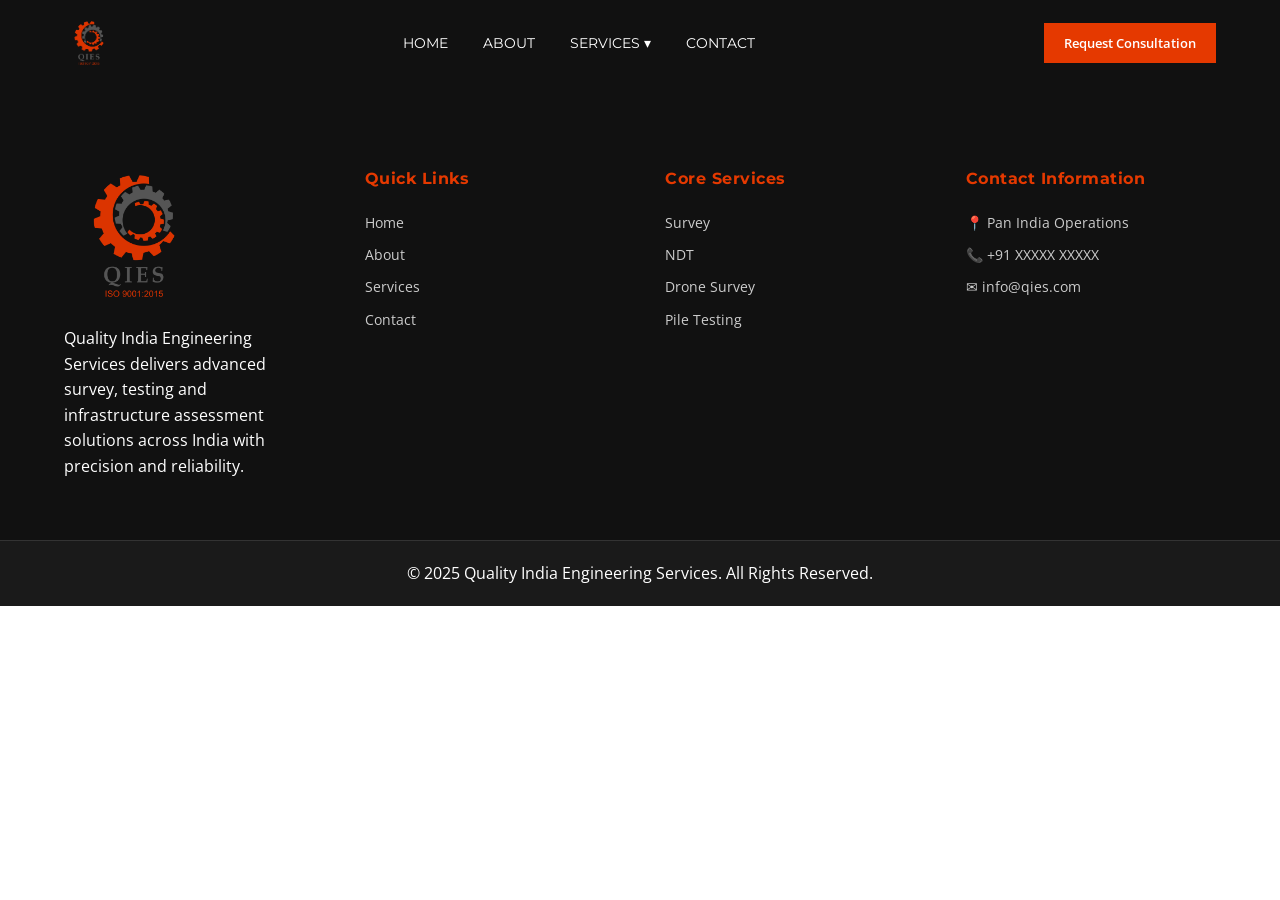
==== services/index.html @ 015c9689 "Add files via upload" ====
<!DOCTYPE html>
<html lang="en">

<head>
    <meta charset="UTF-8">
    <meta name="viewport" content="width=device-width, initial-scale=1.0">

    <title>Survey Services | QIES</title>

    <!-- Fonts -->
    <link
        href="https://fonts.googleapis.com/css2?family=Montserrat:wght@600;700&family=Open+Sans:wght@400;500;600&display=swap"
        rel="stylesheet">

    <!-- CSS -->
    <link rel="stylesheet" href="../assets/css/main.css">
    <link rel="stylesheet" href="../assets/css/layout.css">
    <link rel="stylesheet" href="../assets/css/components.css">
    <link rel="stylesheet" href="../assets/css/animations.css">



</head>

<body>

    <!-- =====================================
     GLOBAL NAVBAR (SERVICE PAGES)
===================================== -->
    <header class="header">
        <div class="container navbar">

            <!-- Logo -->
            <div class="nav-logo">
                <a href="../index.html">
                    <img src="../assets/img/logo/qies-logo.png" alt="QIES Logo">
                </a>
            </div>

            <!-- Navigation -->
            <ul class="nav-menu">

                <li><a href="../index.html">Home</a></li>

                <li><a href="../about.html">About</a></li>

                <!-- Services Dropdown -->
                <li class="dropdown">

                    <!-- This opens dropdown -->
                    <a href="#" class="dropdown-toggle">Services ▾</a>

                    <ul class="dropdown-menu">

                        <!-- 🔥 MAIN SERVICES PAGE LINK -->
                        <li><a href="index.html">All Services</a></li>

                        <li><a href="survey.html">Survey</a></li>
                        <li><a href="pile-foundation.html">Pile Foundation Test</a></li>
                        <li><a href="drone-survey.html">Drone Survey</a></li>
                        <li><a href="ndt.html">NDT</a></li>
                        <li><a href="strengthening.html">Strengthening Work</a></li>

                    </ul>

                </li>

                <li><a href="../contact.html">Contact</a></li>

            </ul>

            <!-- CTA -->
            <div class="nav-cta">
                <a href="../contact.html" class="btn-primary">
                    Request Consultation
                </a>
            </div>

            <!-- Mobile Toggle -->
            <div class="menu-toggle" id="menu-toggle">
                ☰
            </div>

        </div>
    </header>


    <!-- =====================================
     GLOBAL FOOTER (SERVICE PAGES)
===================================== -->
    <footer class="global-footer">

        <div class="container footer-grid">

            <!-- Column 1 -->
            <div class="footer-col footer-about">
                <img src="../assets/img/logo/qies-logo.png" alt="QIES Logo">
                <p>
                    Quality India Engineering Services delivers advanced
                    survey, testing and infrastructure assessment solutions
                    across India with precision and reliability.
                </p>
            </div>

            <!-- Column 2 -->
            <div class="footer-col">
                <h4>Quick Links</h4>
                <ul>
                    <li><a href="../index.html">Home</a></li>
                    <li><a href="../about.html">About</a></li>
                    <li><a href="index.html">Services</a></li>
                    <li><a href="../contact.html">Contact</a></li>
                </ul>
            </div>

            <!-- Column 3 -->
            <div class="footer-col">
                <h4>Core Services</h4>
                <ul>
                    <li><a href="survey.html">Survey</a></li>
                    <li><a href="ndt.html">NDT</a></li>
                    <li><a href="drone-survey.html">Drone Survey</a></li>
                    <li><a href="pile-foundation.html">Pile Testing</a></li>
                </ul>
            </div>

            <!-- Column 4 -->
            <div class="footer-col">
                <h4>Contact Information</h4>
                <ul>
                    <li>📍 Pan India Operations</li>
                    <li>📞 +91 XXXXX XXXXX</li>
                    <li>✉ info@qies.com</li>
                </ul>
            </div>

        </div>

        <!-- Bottom Bar -->
        <div class="footer-bottom">
            <div class="container">
                <p>© 2025 Quality India Engineering Services. All Rights Reserved.</p>
            </div>
        </div>

    </footer>

    <!-- JS -->
    <script src="../assets/js/main.js"></script>
</body>

</html>
---- assets/css/main.css ----
/* =====================================
   INDUSTRIAL PRECISION THEME
   QIES - Global Foundation
===================================== */

/* =====================================
   ROOT VARIABLES
===================================== */

:root {

  /* ===== Primary Colors ===== */
  --color-dark: #111111;
  --color-dark-grey: #2E2E2E;
  --color-orange: #E53900;

  /* ===== Secondary Colors ===== */
  --color-light-grey: #F4F4F4;
  --color-white: #FFFFFF;
  --color-border: #DDDDDD;

  /* ===== Typography ===== */
  --font-heading: 'Montserrat', sans-serif;
  --font-body: 'Open Sans', sans-serif;

  /* ===== Layout ===== */
  --container-width: 1200px;
  --section-padding: 100px;

  /* ===== Effects ===== */
  --transition: 0.3s ease;
}

/* =====================================
   RESET
===================================== */

* {
  margin: 0;
  padding: 0;
  box-sizing: border-box;
}

body {
  font-family: var(--font-body);
  background: var(--color-white);
  color: var(--color-dark);
  line-height: 1.6;
}

img {
  max-width: 100%;
  display: block;
}

a {
  text-decoration: none;
  color: inherit;
}

ul {
  list-style: none;
}

/* =====================================
   TYPOGRAPHY
===================================== */

h1, h2, h3, h4 {
  font-family: var(--font-heading);
  font-weight: 700;
  letter-spacing: 0.5px;
}

.section-title {
  font-size: 32px;
  margin-bottom: 20px;
  text-align: center;
}

.section-subtitle {
  text-align: center;
  max-width: 600px;
  margin: 0 auto 50px;
  color: #555;
}

/* =====================================
   LAYOUT SYSTEM
===================================== */

.container {
  width: 90%;
  max-width: var(--container-width);
  margin: 0 auto;
}

.section {
  padding: var(--section-padding) 0;
}

.section-light {
  background: var(--color-white);
}

.section-grey {
  background: var(--color-light-grey);
}

.section-dark {
  background: var(--color-dark);
  color: var(--color-white);
}

/* =====================================
   BUTTONS
===================================== */

.btn-primary {
  display: inline-block;
  background: var(--color-orange);
  color: var(--color-white);
  padding: 14px 28px;
  font-weight: 600;
  transition: var(--transition);
}

.btn-primary:hover {
  background: #c53000;
}

.btn-outline {
  display: inline-block;
  border: 2px solid var(--color-orange);
  color: var(--color-orange);
  padding: 12px 26px;
  font-weight: 600;
  transition: var(--transition);
}

.btn-outline:hover {
  background: var(--color-orange);
  color: var(--color-white);
}
---- assets/css/layout.css ----
/* =====================================
   RESPONSIVE BREAKPOINTS
===================================== */

/* =====================================
   GLOBAL NAVBAR RESPONSIVE
===================================== */

@media (max-width: 992px) {

  .nav-menu {
    position: absolute;
    top: 75px;
    right: 0;
    background: var(--color-dark);
    flex-direction: column;
    width: 260px;
    padding: 30px;
    gap: 20px;
    display: none;
  }

  .nav-menu.active {
    display: flex;
  }

  .menu-toggle {
    display: block;
  }

  .nav-cta {
    display: none;
  }

  .footer-grid {
    grid-template-columns: 1fr 1fr;
  }
}
/* =====================================
   GLOBEL FOOTER RESPONSIVE
===================================== */
@media (max-width: 600px) {

  .footer-grid {
    grid-template-columns: 1fr;
  }

  .section {
    padding: 60px 0;
  }
}

/* =====================================
   HOME HERO RESPONSIVE
===================================== */

@media (max-width: 992px) {

    .hero-content h1 {
        font-size: 36px;
    }

    .hero-section {
        height: 80vh;
    }
}

@media (max-width: 600px) {

    .hero-content h1 {
        font-size: 28px;
    }

    .hero-subtitle {
        font-size: 14px;
    }

    .hero-buttons {
        flex-direction: column;
        gap: 15px;
    }

    .hero-section {
        height: 75vh;
    }
}

/* =====================================
   MOBILE DROPDOWN FIX
===================================== */

@media (max-width: 992px) {

  .dropdown-menu {
    position: static;
    display: none;
    background: none;
    padding-left: 15px;
    border: none;
  }

  .dropdown.active .dropdown-menu {
    display: block;
  }

}

/* =====================================
   ABOUT RESPONSIVE
===================================== */

@media (max-width: 992px) {

    .about-flex {
        flex-direction: column;
    }

    .about-stats {
        justify-content: space-between;
    }

    .about-badge {
        left: 10px;
        bottom: 10px;
    }

}

@media (max-width: 600px) {

    .about-left h2 {
        font-size: 28px;
    }

    .about-lead {
        font-size: 16px;
    }

    .about-stats {
        flex-direction: column;
        gap: 15px;
    }

}



/* =====================================
   HOME SERVICES RESPONSIVE
===================================== */

@media (max-width: 992px) {

    .services-flex {
        flex-direction: column;
    }

    .services-right {
        grid-template-columns: 1fr;
    }

}

@media (max-width: 600px) {

    .services-left h2 {
        font-size: 28px;
    }

    .services-left p {
        font-size: 14px;
    }

}


/* =====================================
   CERT SECTION RESPONSIVE
===================================== */

@media (max-width: 992px) {

    .cert-cards-row {
        grid-template-columns: repeat(2, 1fr);
    }

    .cert-stats-row {
        grid-template-columns: repeat(2, 1fr);
        gap: 15px;
    }

}

@media (max-width: 600px) {

    .cert-cards-row {
        grid-template-columns: 1fr;
    }

    .cert-stats-row {
        grid-template-columns: 1fr;
    }

    .cert-heading h2 {
        font-size: 26px;
    }

}


/* =====================================
   PROJECT SECTION RESPONSIVE
===================================== */

@media (max-width: 992px) {

    .projects-wrapper {
        grid-template-columns: repeat(2, 1fr);
    }

}

@media (max-width: 600px) {

    .projects-wrapper {
        grid-template-columns: 1fr;
    }

    .section-header h2 {
        font-size: 26px;
    }

}












/* =====================================
   ABOUT HERO RESPONSIVE
===================================== */

@media (max-width: 992px) {

    .about-hero {
        height: 40vh;
    }

    .about-hero-content h1 {
        font-size: 30px;
    }

}

@media (max-width: 600px) {

    .about-hero {
        height: 35vh;
        text-align: center;
    }

    .about-hero-content {
        margin: 0 auto;
    }

    .about-hero-content h1 {
        font-size: 24px;
    }

    .about-hero-content p {
        font-size: 14px;
    }

}
---- assets/css/components.css ----
/* =====================================
   GLOBAL NAVBAR
===================================== */

.header {
  background: var(--color-dark);
  position: sticky;
  top: 0;
  z-index: 1000;
}

.navbar {
  display: flex;
  justify-content: space-between;
  align-items: center;
  padding: 18px 0;
  position: relative;
}

.nav-logo img {
  height: 50px;
}

/* ===== Menu ===== */

.nav-menu {
  display: flex;
  gap: 35px;
  align-items: center;
}

.nav-menu li a {
  font-family: var(--font-heading);
  font-size: 14px;
  text-transform: uppercase;
  color: var(--color-white);
  position: relative;
  transition: var(--transition);
}

.nav-menu li a::after {
  content: "";
  position: absolute;
  width: 0%;
  height: 2px;
  background: var(--color-orange);
  bottom: -6px;
  left: 0;
  transition: var(--transition);
}

.nav-menu li a:hover::after {
  width: 100%;
}

/* ===== Dropdown ===== */

.dropdown {
  position: relative;
}

.dropdown-menu {
  position: absolute;
  top: 100%;
  left: 0;
  background: var(--color-dark-grey);
  min-width: 220px;
  padding: 15px 0;
  display: none;
  border-top: 2px solid var(--color-orange);
}

.dropdown-menu li {
  padding: 8px 20px;
}

.dropdown-menu li a {
  font-size: 13px;
  color: var(--color-white);
}

.dropdown:hover .dropdown-menu {
  display: block;
}

/* ===== CTA ===== */

.nav-cta .btn-primary {
  padding: 10px 20px;
  font-size: 13px;
}

/* ===== Mobile ===== */

.menu-toggle {
  display: none;
  font-size: 28px;
  cursor: pointer;
  color: var(--color-white);
}

/* =====================================
   GLOBAL FOOTER
===================================== */

.global-footer {
  background: #111;
  color: #fff;
  padding-top: 80px;
}

.footer-grid {
  display: grid;
  grid-template-columns: repeat(4, 1fr);
  gap: 50px;
  padding-bottom: 60px;
}

.footer-col h4 {
  color: var(--color-orange);
  margin-bottom: 20px;
}

.footer-col ul li {
  margin-bottom: 10px;
  font-size: 14px;
  color: #ccc;
}

.footer-col ul li a:hover {
  color: var(--color-orange);
}

.footer-about img {
  width: 140px;
  margin-bottom: 20px;
}

.footer-bottom {
  background: #1a1a1a;
  text-align: center;
  padding: 20px 0;
  border-top: 1px solid #333;
}


/* =====================================
  HOME HERO SECTION
===================================== */

.hero-section {
    position: relative;
    height: 90vh;
    display: flex;
    align-items: center;
    overflow: hidden;
}

/* Background image container */
.hero-bg {
    position: absolute;
    width: 100%;
    height: 100%;
    background: url("../img/hero/home-hero-bg.jpeg") center/cover no-repeat;
    z-index: 1;
}

.hero-bg-video {
    position: absolute;
    width: 100%;
    height: 100%;
    object-fit: cover;
    z-index: 1;
}

/* Dark overlay */
.hero-overlay {
    position: absolute;
    width: 100%;
    height: 100%;
    background: rgba(0, 0, 0, 0.65);
    z-index: 2;
}

/* Content */
.hero-content {
    position: relative;
    z-index: 3;
    max-width: 750px;
    color: var(--color-white);
}

.hero-content h1 {
    font-size: 48px;
    line-height: 1.2;
    margin-bottom: 20px;
}

.hero-subtitle {
    font-size: 18px;
    margin-bottom: 30px;
    color: #ddd;
    letter-spacing: 1px;
}

/* Buttons */
.hero-buttons {
    display: flex;
    gap: 20px;
}


/* =====================================
   HOME ABOUT SECTION
===================================== */

.home-about {
    padding: 100px 0;
    background: var(--color-white);
}

/* Layout */
.about-flex {
    display: flex;
    align-items: center;
    gap: 60px;
}

/* LEFT SIDE */
.about-left {
    flex: 1;
}

.about-left h2 {
    font-size: 36px;
    margin-bottom: 20px;
}

.about-lead {
    font-size: 18px;
    font-weight: 500;
    margin-bottom: 20px;
    color: #333;
}

.about-left p {
    color: #555;
    margin-bottom: 20px;
}

/* ===== STATS ===== */
.about-stats {
    display: flex;
    gap: 40px;
    margin: 30px 0;
}

.stat-item h3 {
    font-size: 28px;
    color: var(--color-orange);
}

.stat-item span {
    font-size: 14px;
    color: #666;
}

/* ===== BUTTON ===== */
.about-link {
    display: inline-block;
    margin-top: 10px;
    font-weight: 600;
    color: var(--color-orange);
    transition: 0.3s;
}

.about-link:hover {
    color: #c53000;
}

/* RIGHT SIDE */
.about-right {
    flex: 1;
    position: relative;
}

.about-right img {
    border-radius: 8px;
    width: 100%;
}

/* FLOATING BADGE */
.about-badge {
    position: absolute;
    bottom: 20px;
    left: -20px;
    background: var(--color-dark);
    color: white;
    padding: 15px 20px;
    display: flex;
    align-items: center;
    gap: 10px;
    border-left: 4px solid var(--color-orange);
}

.about-badge span {
    font-size: 20px;
    color: var(--color-orange);
}

.about-badge strong {
    display: block;
    font-size: 14px;
}

.about-badge small {
    font-size: 12px;
    color: #ccc;
}

/* =====================================
   HOME SERVICES SECTION
===================================== */

.home-services {
    padding: 100px 0;
    background: var(--color-light-grey);
}

/* ===== LAYOUT ===== */
.services-flex {
    display: flex;
    gap: 60px;
    align-items: center;
}

/* ===== LEFT SIDE ===== */
.services-left {
    flex: 1;
}

.services-left h2 {
    font-size: 36px;
    margin-bottom: 20px;
    line-height: 1.3;
}

.services-left p {
    color: #555;
    margin-bottom: 25px;
    max-width: 500px;
}

/* ===== RIGHT SIDE GRID ===== */
.services-right {
    flex: 1;
    display: grid;
    grid-template-columns: repeat(2, 1fr);
    gap: 25px;
}

/* ===== SERVICE CARD ===== */
.service-card {
    background: #fff;
    padding: 25px;
    border-radius: 6px;
    border-left: 3px solid transparent;
    transition: var(--transition);
}

/* Hover effect */
.service-card:hover {
    border-left: 3px solid var(--color-orange);
    transform: translateY(-6px);
    box-shadow: 0 10px 25px rgba(0,0,0,0.08);
}

/* ===== HIGHLIGHT CARD (FIXED VERSION) ===== */
/* .service-card.highlight {
    background: #1a1a1a;            
    color: #fff;
    border-left: 3px solid var(--color-orange);
}

.service-card.highlight p {
    color: #bbb;
}

.service-card.highlight:hover {
    background: #000;
} */

/* ===== NUMBER ===== */
.service-num {
    font-size: 14px;
    font-weight: bold;
    color: var(--color-orange);
    margin-bottom: 10px;
    display: block;
}

/* ===== TEXT ===== */
.service-card h3 {
    font-size: 18px;
    margin-bottom: 10px;
}

.service-card p {
    font-size: 14px;
    color: #555;
    line-height: 1.6;
}

/* ===== CTA SECTION ===== */
.services-cta {
    margin-top: 80px;
    text-align: center;
    background: var(--color-white);
    color: black;
    padding: 60px 20px;
}

.services-cta h4 {
    font-size: 26px;
    margin-bottom: 10px;
}

.services-cta p {
    margin-bottom: 25px;
    color: #ccc;
    font-size: 15px;
}



/* =====================================
   CERTIFICATION SECTION (PERFECT VERSION)
===================================== */

.cert-perfect {
    padding: 100px 0;
    background: var(--color-white);
}

/* ===== HEADING ===== */
.cert-heading {
    text-align: center;
    max-width: 700px;
    margin: 0 auto 60px;
}

.cert-heading h2 {
    font-size: 34px;
    margin-bottom: 15px;
}

.cert-heading p {
    color: #555;
    font-size: 16px;
    line-height: 1.6;
}

/* ===== CERTIFICATION CARDS ===== */
.cert-cards-row {
    display: grid;
    grid-template-columns: repeat(4, 1fr);
    gap: 25px;
    margin-bottom: 60px;
}

.cert-card {
    background: #f8f9fb;
    padding: 25px 20px;
    text-align: center;
    border-radius: 8px;
    transition: var(--transition);
    border: 1px solid #eee;
}

/* Image */
.cert-card img {
    width: 60px;
    height: 60px;
    object-fit: contain;
    margin: 0 auto 15px;
}

/* Title */
.cert-card h4 {
    font-size: 16px;
    margin-bottom: 10px;
}

/* Text */
.cert-card p {
    font-size: 13px;
    color: #666;
    line-height: 1.5;
}

/* Hover */
.cert-card:hover {
    transform: translateY(-6px);
    border-color: var(--color-orange);
    box-shadow: 0 10px 25px rgba(0,0,0,0.08);
}

/* ===== STATS BAR ===== */
.cert-stats-row {
    display: grid;
    grid-template-columns: repeat(4, 1fr);
    gap: 20px;
    background: #f4f4f4;
    padding: 30px 20px;
    border-radius: 8px;
}

/* Stat Box */
.stat-box {
    text-align: center;
}

.stat-box h3 {
    font-size: 26px;
    color: var(--color-orange);
    margin-bottom: 5px;
}

.stat-box span {
    font-size: 13px;
    color: #555;
    letter-spacing: 1px;
}


/* =====================================
   FEATURED PROJECTS SECTION
===================================== */

.featured-projects {
    padding: 100px 0;
    background: var(--color-white);
}

/* ===== HEADER ===== */
.section-header.center {
    text-align: center;
    max-width: 700px;
    margin: 0 auto 60px;
}

.section-header h2 {
    font-size: 34px;
    margin-bottom: 15px;
}

.section-header p {
    color: #555;
    line-height: 1.6;
}

/* ===== GRID ===== */
.projects-wrapper {
    display: grid;
    grid-template-columns: repeat(3, 1fr);
    gap: 25px;
}

/* ===== CARD ===== */
.project-item {
    position: relative;
    overflow: hidden;
    border-radius: 8px;
}

/* IMAGE */
.project-item img {
    width: 100%;
    height: 280px;
    object-fit: cover;
    transition: transform 0.5s ease;
}

/* ZOOM EFFECT */
.project-item:hover img {
    transform: scale(1.08);
}

/* ===== OVERLAY ===== */
.project-info {
    position: absolute;
    bottom: 0;
    left: 0;
    width: 100%;
    padding: 20px;
    background: linear-gradient(to top, rgba(0,0,0,0.85), rgba(0,0,0,0));
    color: #fff;
}

/* TAG */
.project-tag {
    font-size: 12px;
    background: var(--color-orange);
    padding: 4px 10px;
    display: inline-block;
    margin-bottom: 10px;
}

/* TITLE */
.project-info h4 {
    font-size: 16px;
    margin-bottom: 5px;
}

/* LOCATION */
.project-info p {
    font-size: 13px;
    color: #ccc;
}

.project-btn {
    display: inline-block;
    margin-top: 10px;
    font-size: 13px;
    color: var(--color-orange);
}

.project-btn:hover {
    text-decoration: underline;
}

.project-item:hover {
    box-shadow: 0 10px 25px rgba(0,0,0,0.1);
}














/* =====================================
   ABOUT HERO SECTION
===================================== */

.about-hero {
    position: relative;
    height: 50vh;
    display: flex;
    align-items: center;
    overflow: hidden;
}

/* Background */
.about-hero-bg {
    position: absolute;
    width: 100%;
    height: 100%;
    background: url("../img/hero/about-hero.jpg") center/cover no-repeat;
    z-index: 1;
}

/* Overlay */
.about-hero-overlay {
    position: absolute;
    width: 100%;
    height: 100%;
    background: rgba(0,0,0,0.75);
    z-index: 2;
}

/* Content */
.about-hero-content {
    position: relative;
    z-index: 3;
    color: #fff;
    max-width: 700px;
}

.about-hero-content h1 {
    font-size: 38px;
    margin-bottom: 15px;
}

.about-hero-content p {
    font-size: 16px;
    color: #ccc;
    margin-bottom: 20px;
}

/* Breadcrumb */
.breadcrumb {
    font-size: 14px;
}

.breadcrumb a {
    color: var(--color-orange);
}

.breadcrumb span {
    color: #aaa;
}
---- assets/css/animations.css ----
/* =====================================
   GLOBAL ANIMATIONS
===================================== */

.fade-up {
  opacity: 0;
  transform: translateY(40px);
  transition: 0.8s ease;
}

.fade-up.show {
  opacity: 1;
  transform: translateY(0);
}
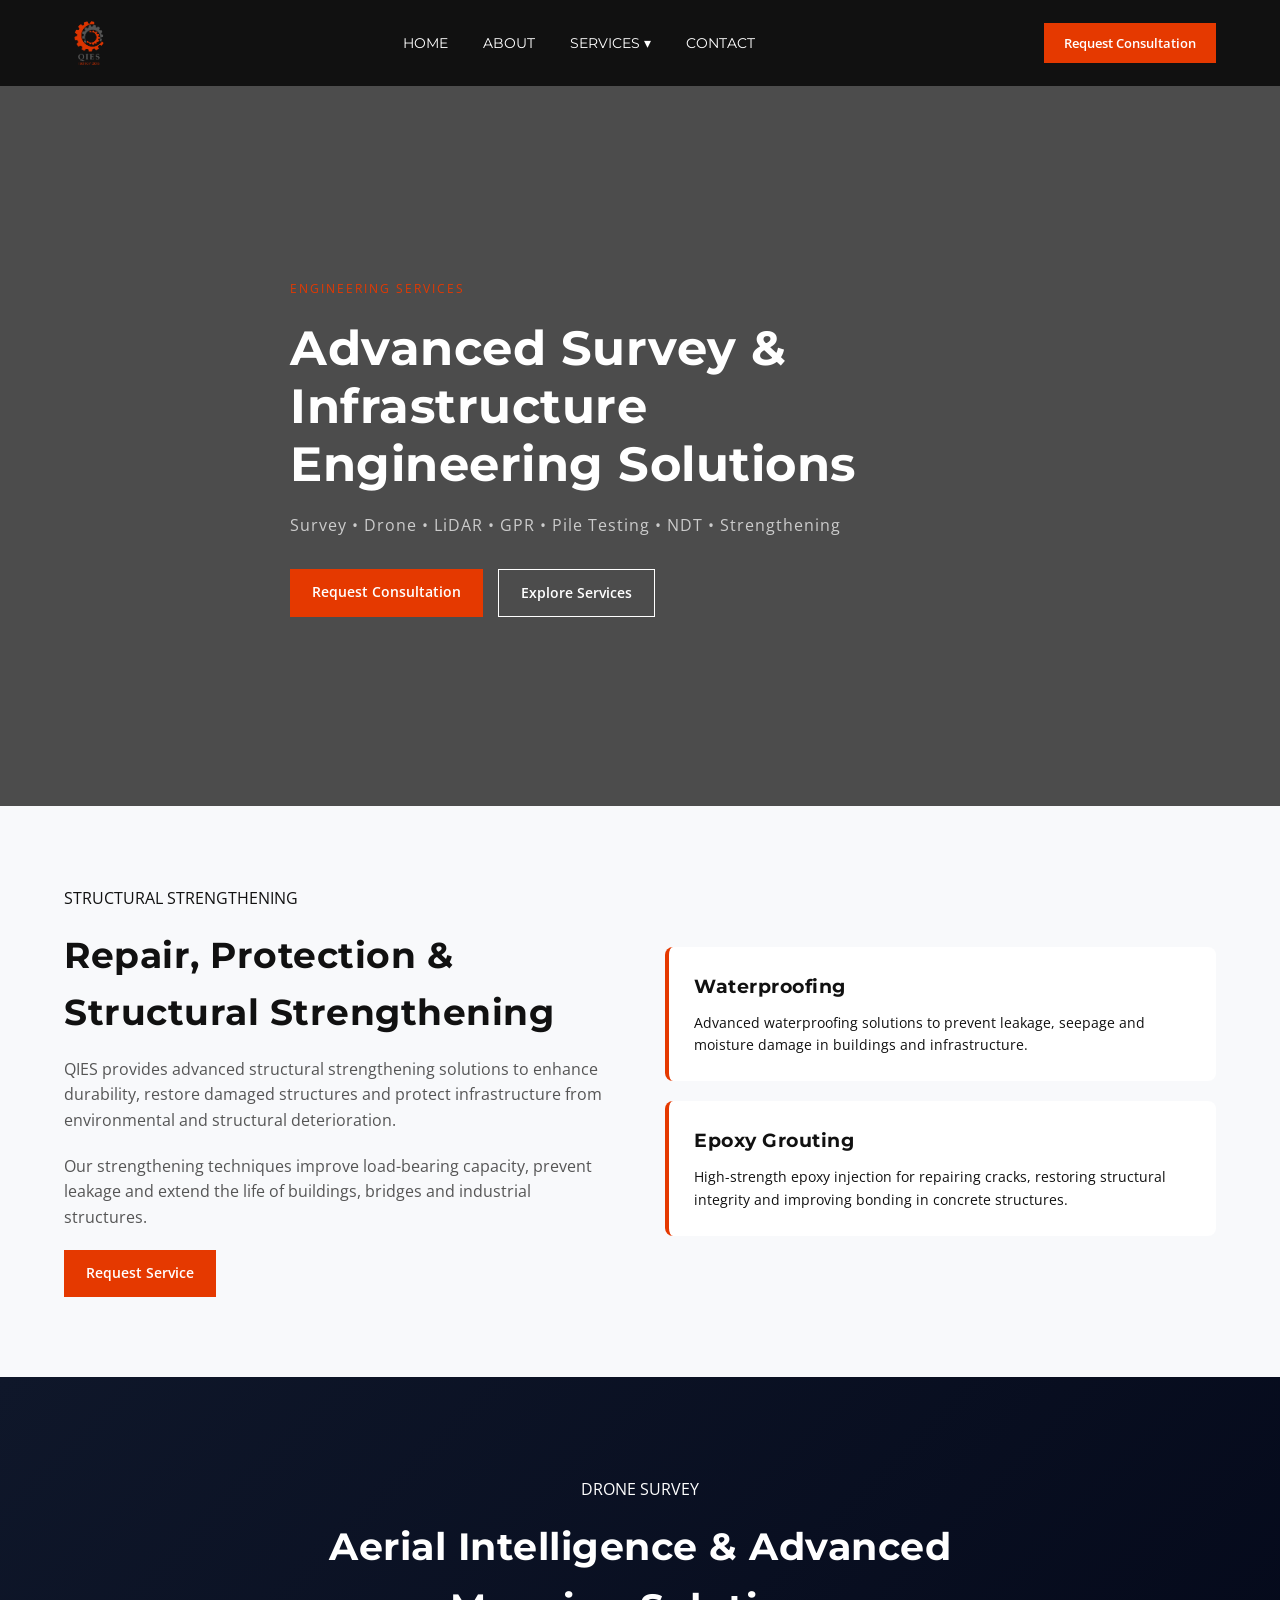
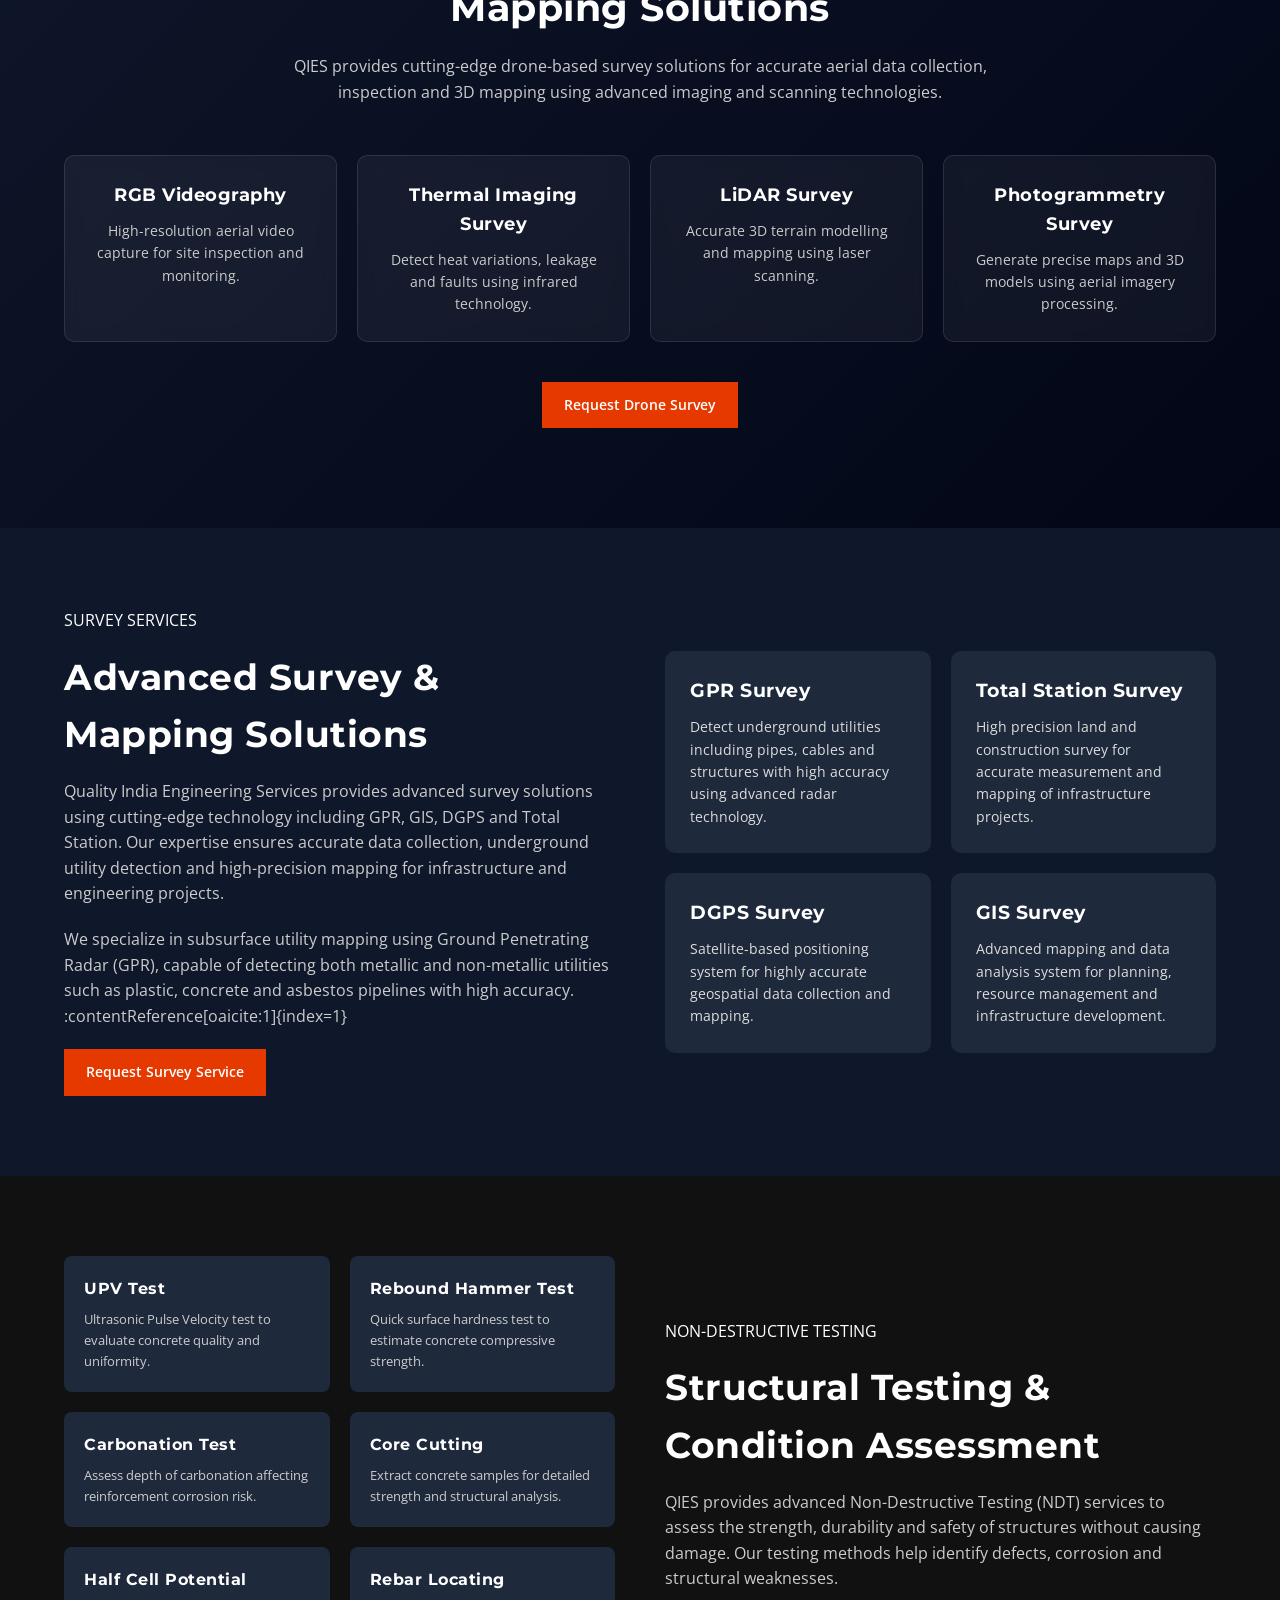
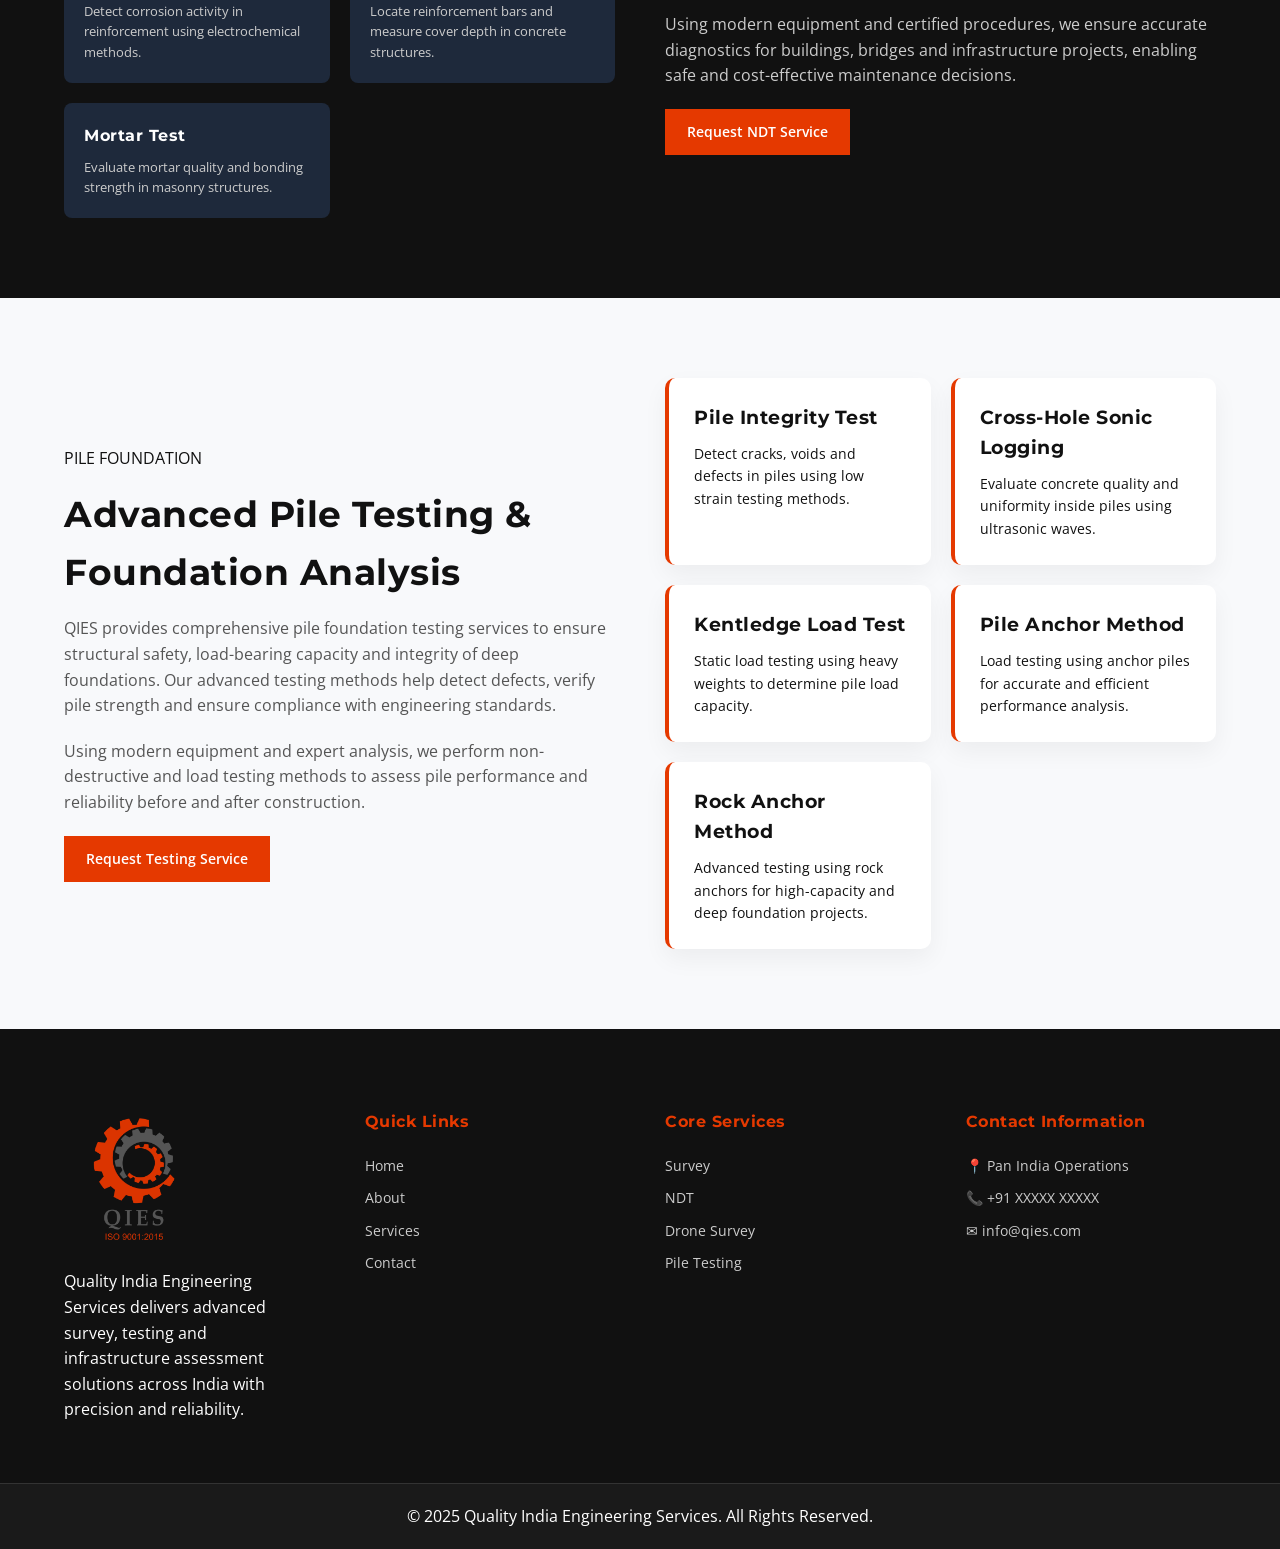
==== commit a258c833: "Add files via upload" ====
--- a/services/index.html
+++ b/services/index.html
@@ -17,6 +17,7 @@
     <link rel="stylesheet" href="../assets/css/layout.css">
     <link rel="stylesheet" href="../assets/css/components.css">
     <link rel="stylesheet" href="../assets/css/animations.css">
+    <link rel="stylesheet" href="../assets/css/service.css">
 
 
 
@@ -69,7 +70,7 @@
 
             </ul>
 
-            <!-- CTA -->
+            <!-- CTA Button -->
             <div class="nav-cta">
                 <a href="../contact.html" class="btn-primary">
                     Request Consultation
@@ -83,6 +84,375 @@
 
         </div>
     </header>
+
+    <!-- =====================================
+     SERVICES HERO SECTION
+===================================== -->
+    <section class="services-hero">
+
+        <div class="hero-overlay"></div>
+
+        <div class="container hero-content">
+
+            <span class="hero-tag">ENGINEERING SERVICES</span>
+
+            <h1>
+                Advanced Survey & Infrastructure
+                <br>
+                Engineering Solutions
+            </h1>
+
+            <p class="hero-subtitle">
+                Survey • Drone • LiDAR • GPR • Pile Testing • NDT • Strengthening
+            </p>
+
+            <div class="hero-buttons">
+                <a href="../contact.html" class="btn-primary">Request Consultation</a>
+                <a href="#services-list" class="btn-outline">Explore Services</a>
+            </div>
+
+        </div>
+
+    </section>
+
+    <!-- =====================================
+     STRENGTHENING WORK SECTION
+===================================== -->
+    <section class="strength-section">
+
+        <div class="container strength-grid">
+
+            <!-- LEFT CONTENT -->
+            <div class="strength-content">
+
+                <span class="section-tag">STRUCTURAL STRENGTHENING</span>
+
+                <h2>Repair, Protection & Structural Strengthening</h2>
+
+                <p>
+                    QIES provides advanced structural strengthening solutions to enhance
+                    durability, restore damaged structures and protect infrastructure from
+                    environmental and structural deterioration.
+                </p>
+
+                <p>
+                    Our strengthening techniques improve load-bearing capacity, prevent
+                    leakage and extend the life of buildings, bridges and industrial structures.
+                </p>
+
+                <a href="../contact.html" class="btn-primary">
+                    Request Service
+                </a>
+
+            </div>
+
+            <!-- RIGHT SERVICES -->
+            <div class="strength-cards">
+
+                <div class="strength-card">
+                    <h3>Waterproofing</h3>
+                    <p>
+                        Advanced waterproofing solutions to prevent leakage, seepage and
+                        moisture damage in buildings and infrastructure.
+                    </p>
+                </div>
+
+                <div class="strength-card">
+                    <h3>Epoxy Grouting</h3>
+                    <p>
+                        High-strength epoxy injection for repairing cracks, restoring
+                        structural integrity and improving bonding in concrete structures.
+                    </p>
+                </div>
+
+            </div>
+
+        </div>
+
+    </section>
+
+    <!-- =====================================
+     DRONE SURVEY SECTION 
+===================================== -->
+    <section class="drone-section">
+
+        <div class="container">
+
+            <!-- HEADER -->
+            <div class="drone-header">
+                <span class="section-tag">DRONE SURVEY</span>
+                <h2>Aerial Intelligence & Advanced Mapping Solutions</h2>
+                <p>
+                    QIES provides cutting-edge drone-based survey solutions for accurate
+                    aerial data collection, inspection and 3D mapping using advanced
+                    imaging and scanning technologies.
+                </p>
+            </div>
+
+            <!-- CARDS -->
+            <div class="drone-cards">
+
+                <div class="drone-card">
+                    <h3>RGB Videography</h3>
+                    <p>High-resolution aerial video capture for site inspection and monitoring.</p>
+                </div>
+
+                <div class="drone-card">
+                    <h3>Thermal Imaging Survey</h3>
+                    <p>Detect heat variations, leakage and faults using infrared technology.</p>
+                </div>
+
+                <div class="drone-card">
+                    <h3>LiDAR Survey</h3>
+                    <p>Accurate 3D terrain modelling and mapping using laser scanning.</p>
+                </div>
+
+                <div class="drone-card">
+                    <h3>Photogrammetry Survey</h3>
+                    <p>Generate precise maps and 3D models using aerial imagery processing.</p>
+                </div>
+
+            </div>
+
+            <!-- CTA -->
+            <div class="drone-cta">
+                <a href="../contact.html" class="btn-primary">
+                    Request Drone Survey
+                </a>
+            </div>
+
+        </div>
+
+    </section>
+
+
+    <!-- =====================================
+     SURVEY SERVICES SECTION
+===================================== -->
+    <section class="survey-section">
+
+        <div class="container survey-grid">
+
+            <!-- LEFT CONTENT -->
+            <div class="survey-content">
+
+                <span class="section-tag">SURVEY SERVICES</span>
+
+                <h2>Advanced Survey & Mapping Solutions</h2>
+
+                <p>
+                    Quality India Engineering Services provides advanced survey solutions
+                    using cutting-edge technology including GPR, GIS, DGPS and Total Station.
+                    Our expertise ensures accurate data collection, underground utility detection
+                    and high-precision mapping for infrastructure and engineering projects.
+                </p>
+
+                <p>
+                    We specialize in subsurface utility mapping using Ground Penetrating Radar
+                    (GPR), capable of detecting both metallic and non-metallic utilities such as
+                    plastic, concrete and asbestos pipelines with high accuracy. :contentReference[oaicite:1]{index=1}
+                </p>
+
+                <a href="../contact.html" class="btn-primary">
+                    Request Survey Service
+                </a>
+
+            </div>
+
+            <!-- RIGHT SERVICES -->
+            <div class="survey-cards">
+
+                <div class="survey-card">
+                    <h3>GPR Survey</h3>
+                    <p>
+                        Detect underground utilities including pipes, cables and structures
+                        with high accuracy using advanced radar technology.
+                    </p>
+                </div>
+
+                <div class="survey-card">
+                    <h3>Total Station Survey</h3>
+                    <p>
+                        High precision land and construction survey for accurate measurement
+                        and mapping of infrastructure projects.
+                    </p>
+                </div>
+
+                <div class="survey-card">
+                    <h3>DGPS Survey</h3>
+                    <p>
+                        Satellite-based positioning system for highly accurate geospatial
+                        data collection and mapping.
+                    </p>
+                </div>
+
+                <div class="survey-card">
+                    <h3>GIS Survey</h3>
+                    <p>
+                        Advanced mapping and data analysis system for planning, resource
+                        management and infrastructure development.
+                    </p>
+                </div>
+
+            </div>
+
+        </div>
+
+    </section>
+
+    <!-- =====================================
+     NDT SECTION
+===================================== -->
+    <section class="ndt-section">
+
+        <div class="container ndt-grid">
+
+            <!-- LEFT SERVICES -->
+            <div class="ndt-cards">
+
+                <div class="ndt-card">
+                    <h3>UPV Test</h3>
+                    <p>Ultrasonic Pulse Velocity test to evaluate concrete quality and uniformity.</p>
+                </div>
+
+                <div class="ndt-card">
+                    <h3>Rebound Hammer Test</h3>
+                    <p>Quick surface hardness test to estimate concrete compressive strength.</p>
+                </div>
+
+                <div class="ndt-card">
+                    <h3>Carbonation Test</h3>
+                    <p>Assess depth of carbonation affecting reinforcement corrosion risk.</p>
+                </div>
+
+                <div class="ndt-card">
+                    <h3>Core Cutting</h3>
+                    <p>Extract concrete samples for detailed strength and structural analysis.</p>
+                </div>
+
+                <div class="ndt-card">
+                    <h3>Half Cell Potential</h3>
+                    <p>Detect corrosion activity in reinforcement using electrochemical methods.</p>
+                </div>
+
+                <div class="ndt-card">
+                    <h3>Rebar Locating</h3>
+                    <p>Locate reinforcement bars and measure cover depth in concrete structures.</p>
+                </div>
+
+                <div class="ndt-card">
+                    <h3>Mortar Test</h3>
+                    <p>Evaluate mortar quality and bonding strength in masonry structures.</p>
+                </div>
+
+            </div>
+
+            <!-- RIGHT CONTENT -->
+            <div class="ndt-content">
+
+                <span class="section-tag">NON-DESTRUCTIVE TESTING</span>
+
+                <h2>Structural Testing & Condition Assessment</h2>
+
+                <p>
+                    QIES provides advanced Non-Destructive Testing (NDT) services to assess
+                    the strength, durability and safety of structures without causing damage.
+                    Our testing methods help identify defects, corrosion and structural weaknesses.
+                </p>
+
+                <p>
+                    Using modern equipment and certified procedures, we ensure accurate
+                    diagnostics for buildings, bridges and infrastructure projects, enabling
+                    safe and cost-effective maintenance decisions.
+                </p>
+
+                <a href="../contact.html" class="btn-primary">
+                    Request NDT Service
+                </a>
+
+            </div>
+
+        </div>
+
+    </section>
+
+
+    <!-- =====================================
+     PILE FOUNDATION SECTION
+===================================== -->
+    <section class="pile-section">
+
+        <div class="container pile-grid">
+
+            <!-- LEFT CONTENT -->
+            <div class="pile-content">
+
+                <span class="section-tag">PILE FOUNDATION</span>
+
+                <h2>Advanced Pile Testing & Foundation Analysis</h2>
+
+                <p>
+                    QIES provides comprehensive pile foundation testing services to ensure
+                    structural safety, load-bearing capacity and integrity of deep foundations.
+                    Our advanced testing methods help detect defects, verify pile strength and
+                    ensure compliance with engineering standards.
+                </p>
+
+                <p>
+                    Using modern equipment and expert analysis, we perform non-destructive
+                    and load testing methods to assess pile performance and reliability
+                    before and after construction.
+                </p>
+
+                <a href="../contact.html" class="btn-primary">
+                    Request Testing Service
+                </a>
+
+            </div>
+
+            <!-- RIGHT SERVICES -->
+            <div class="pile-cards">
+
+                <div class="pile-card">
+                    <h3>Pile Integrity Test</h3>
+                    <p>
+                        Detect cracks, voids and defects in piles using low strain testing methods.
+                    </p>
+                </div>
+
+                <div class="pile-card">
+                    <h3>Cross-Hole Sonic Logging</h3>
+                    <p>
+                        Evaluate concrete quality and uniformity inside piles using ultrasonic waves.
+                    </p>
+                </div>
+
+                <div class="pile-card">
+                    <h3>Kentledge Load Test</h3>
+                    <p>
+                        Static load testing using heavy weights to determine pile load capacity.
+                    </p>
+                </div>
+
+                <div class="pile-card">
+                    <h3>Pile Anchor Method</h3>
+                    <p>
+                        Load testing using anchor piles for accurate and efficient performance analysis.
+                    </p>
+                </div>
+
+                <div class="pile-card">
+                    <h3>Rock Anchor Method</h3>
+                    <p>
+                        Advanced testing using rock anchors for high-capacity and deep foundation projects.
+                    </p>
+                </div>
+
+            </div>
+
+        </div>
+
+    </section>
 
 
     <!-- =====================================
--- a/assets/css/layout.css
+++ b/assets/css/layout.css
@@ -175,7 +175,7 @@
 
 
 /* =====================================
-   CERT SECTION RESPONSIVE
+   HOME CERT SECTION RESPONSIVE
 ===================================== */
 
 @media (max-width: 992px) {
@@ -209,7 +209,7 @@
 
 
 /* =====================================
-   PROJECT SECTION RESPONSIVE
+  HOME  PROJECT SECTION RESPONSIVE
 ===================================== */
 
 @media (max-width: 992px) {
@@ -235,12 +235,7 @@
 
 
 
-
-
-
-
-
-
+/* ===================== ABOUT PAGE STARTS ========================== */
 
 
 /* =====================================
@@ -249,33 +244,355 @@
 
 @media (max-width: 992px) {
 
-    .about-hero {
-        height: 40vh;
-    }
-
-    .about-hero-content h1 {
-        font-size: 30px;
-    }
-
-}
-
-@media (max-width: 600px) {
-
-    .about-hero {
-        height: 35vh;
+    .about-hero-modern {
+        padding: 80px 0;
+    }
+
+    .about-hero-grid {
+        grid-template-columns: 1fr;
+        gap: 40px;
         text-align: center;
     }
 
-    .about-hero-content {
+    .about-hero-text {
+        max-width: 100%;
+    }
+
+    .hero-buttons {
+        justify-content: center;
+    }
+
+}
+
+@media (max-width: 576px) {
+
+    .about-hero-modern {
+        padding: 60px 0;
+    }
+
+    .about-hero-text h1 {
+        font-size: 28px;
+    }
+
+    .about-hero-text p {
+        font-size: 14px;
+    }
+
+}
+
+
+
+/* =====================================
+  ABOUT COMPANY RESPONSIVE
+===================================== */
+
+@media (max-width: 992px) {
+
+    .about-flex {
+        flex-direction: column;
+        text-align: center;
+        gap: 40px;
+    }
+
+    .about-text {
+        max-width: 100%;
+    }
+
+}
+
+@media (max-width: 576px) {
+
+    .about-company {
+        padding: 60px 0;
+    }
+
+}
+
+
+/* =====================================
+   MISSION VISION - LAYOUT
+===================================== */
+
+.mission-vision {
+    width: 100%;
+    padding: 100px 0;
+}
+
+.mission-vision-heading {
+    text-align: center;
+    margin-bottom: 50px;
+}
+/* GRID */
+.mv-grid {
+    display: grid;
+    grid-template-columns: repeat(3, 1fr);
+    gap: 30px;
+}
+
+/* CARD BASE */
+.mv-card {
+    padding: 30px;
+}
+
+/* RESPONSIVE */
+
+@media (max-width: 992px) {
+
+    .mv-grid {
+        grid-template-columns: 1fr 1fr;
+    }
+
+}
+
+@media (max-width: 600px) {
+
+    .mv-grid {
+        grid-template-columns: 1fr;
+    }
+
+    .mission-vision {
+        padding: 60px 0;
+    }
+
+}
+
+
+/* =====================================
+   WHY CHOOSE - LAYOUT
+===================================== */
+
+.why-choose {
+    width: 100%;
+    padding: 100px 0;
+}
+
+.why-heading {
+    text-align: center;
+    margin-bottom: 50px;
+}
+
+/* GRID */
+.why-grid {
+    display: grid;
+    grid-template-columns: repeat(3, 1fr);
+    gap: 30px;
+}
+
+/* RESPONSIVE */
+
+@media (max-width: 992px) {
+
+    .why-grid {
+        grid-template-columns: repeat(2, 1fr);
+    }
+
+}
+
+@media (max-width: 600px) {
+
+    .why-grid {
+        grid-template-columns: 1fr;
+    }
+
+    .why-choose {
+        padding: 60px 0;
+    }
+
+}
+
+
+
+
+
+
+
+/* ================= MAIN SERVICE  PAGE RESPONSIVE ================= */
+
+/* =====================================
+  main service hero section 
+===================================== */
+@media (max-width: 992px) {
+
+    .services-hero {
+        height: 70vh;
+        text-align: center;
+    }
+
+    .services-hero .hero-content {
         margin: 0 auto;
     }
 
-    .about-hero-content h1 {
-        font-size: 24px;
-    }
-
-    .about-hero-content p {
+    .hero-buttons {
+        justify-content: center;
+    }
+
+}
+
+@media (max-width: 600px) {
+
+    .services-hero h1 {
+        font-size: 28px;
+    }
+
+    .hero-subtitle {
         font-size: 14px;
     }
 
+}
+
+/* =====================================
+  main service survey  section 
+===================================== */
+@media (max-width: 992px) {
+
+    .survey-grid {
+        grid-template-columns: 1fr;
+    }
+
+    .survey-cards {
+        grid-template-columns: 1fr;
+    }
+
+}
+/* =====================================
+  main service PILE FOUNDATION  section 
+===================================== */
+@media (max-width: 992px) {
+
+    .pile-grid {
+        grid-template-columns: 1fr;
+    }
+
+    .pile-cards {
+        grid-template-columns: 1fr;
+    }
+
+}
+/* =====================================
+  main service NDT section 
+===================================== */
+@media (max-width: 992px) {
+
+    .ndt-grid {
+        grid-template-columns: 1fr;
+    }
+
+    .ndt-cards {
+        grid-template-columns: 1fr;
+    }
+
+}
+/* =====================================
+   main service STRENGTHENING SECTION
+===================================== */
+@media (max-width: 992px) {
+
+    .strength-grid {
+        grid-template-columns: 1fr;
+    }
+
+}
+
+@media (max-width: 992px) {
+
+    .drone-cards {
+        grid-template-columns: 1fr 1fr;
+    }
+
+}
+
+@media (max-width: 600px) {
+
+    .drone-cards {
+        grid-template-columns: 1fr;
+    }
+
+    .drone-header h2 {
+        font-size: 26px;
+    }
+
+}
+
+
+
+
+
+/* ================= suurvey PAGE RESPONSIVE ================= */
+
+/* =====================================
+  survey page hero SECTION 
+===================================== */
+
+@media (max-width: 992px) {
+
+    .survey-hero {
+        text-align: center;
+        justify-content: center;
+    }
+
+    .survey-hero-content {
+        margin: 0 auto;
+    }
+
+    .hero-buttons {
+        justify-content: center;
+    }
+
+}
+
+@media (max-width: 600px) {
+
+    .survey-hero h1 {
+        font-size: 28px;
+    }
+
+}
+/* =====================================
+  survey page pile testing  SECTION 
+===================================== */
+@media (max-width: 992px) {
+
+    .pile-detail-grid {
+        grid-template-columns: 1fr;
+    }
+
+    .pile-detail-img {
+        order: -1;
+    }
+
+}
+
+
+
+
+/* ================= CONTACT PAGE RESPONSIVE ================= */
+
+@media (max-width: 992px) {
+
+    .contact-grid {
+        grid-template-columns: 1fr;
+    }
+
+}
+
+@media (max-width: 600px) {
+
+    .contact-hero h1 {
+        font-size: 26px;
+    }
+
+    .contact-section {
+        padding: 60px 0;
+    }
+
+}
+
+
+@media (max-width: 992px) {
+
+    .contact-box {
+        grid-template-columns: 1fr;
+        padding: 30px;
+    }
+
 }
--- a/assets/css/components.css
+++ b/assets/css/components.css
@@ -3,100 +3,100 @@
 ===================================== */
 
 .header {
-  background: var(--color-dark);
-  position: sticky;
-  top: 0;
-  z-index: 1000;
+    background: var(--color-dark);
+    position: sticky;
+    top: 0;
+    z-index: 1000;
 }
 
 .navbar {
-  display: flex;
-  justify-content: space-between;
-  align-items: center;
-  padding: 18px 0;
-  position: relative;
+    display: flex;
+    justify-content: space-between;
+    align-items: center;
+    padding: 18px 0;
+    position: relative;
 }
 
 .nav-logo img {
-  height: 50px;
+    height: 50px;
 }
 
 /* ===== Menu ===== */
 
 .nav-menu {
-  display: flex;
-  gap: 35px;
-  align-items: center;
+    display: flex;
+    gap: 35px;
+    align-items: center;
 }
 
 .nav-menu li a {
-  font-family: var(--font-heading);
-  font-size: 14px;
-  text-transform: uppercase;
-  color: var(--color-white);
-  position: relative;
-  transition: var(--transition);
+    font-family: var(--font-heading);
+    font-size: 14px;
+    text-transform: uppercase;
+    color: var(--color-white);
+    position: relative;
+    transition: var(--transition);
 }
 
 .nav-menu li a::after {
-  content: "";
-  position: absolute;
-  width: 0%;
-  height: 2px;
-  background: var(--color-orange);
-  bottom: -6px;
-  left: 0;
-  transition: var(--transition);
+    content: "";
+    position: absolute;
+    width: 0%;
+    height: 2px;
+    background: var(--color-orange);
+    bottom: -6px;
+    left: 0;
+    transition: var(--transition);
 }
 
 .nav-menu li a:hover::after {
-  width: 100%;
+    width: 100%;
 }
 
 /* ===== Dropdown ===== */
 
 .dropdown {
-  position: relative;
+    position: relative;
 }
 
 .dropdown-menu {
-  position: absolute;
-  top: 100%;
-  left: 0;
-  background: var(--color-dark-grey);
-  min-width: 220px;
-  padding: 15px 0;
-  display: none;
-  border-top: 2px solid var(--color-orange);
+    position: absolute;
+    top: 100%;
+    left: 0;
+    background: var(--color-dark-grey);
+    min-width: 220px;
+    padding: 15px 0;
+    display: none;
+    border-top: 2px solid var(--color-orange);
 }
 
 .dropdown-menu li {
-  padding: 8px 20px;
+    padding: 8px 20px;
 }
 
 .dropdown-menu li a {
-  font-size: 13px;
-  color: var(--color-white);
+    font-size: 13px;
+    color: var(--color-white);
 }
 
 .dropdown:hover .dropdown-menu {
-  display: block;
+    display: block;
 }
 
 /* ===== CTA ===== */
 
 .nav-cta .btn-primary {
-  padding: 10px 20px;
-  font-size: 13px;
+    padding: 10px 20px;
+    font-size: 13px;
 }
 
 /* ===== Mobile ===== */
 
 .menu-toggle {
-  display: none;
-  font-size: 28px;
-  cursor: pointer;
-  color: var(--color-white);
+    display: none;
+    font-size: 28px;
+    cursor: pointer;
+    color: var(--color-white);
 }
 
 /* =====================================
@@ -104,43 +104,43 @@
 ===================================== */
 
 .global-footer {
-  background: #111;
-  color: #fff;
-  padding-top: 80px;
+    background: #111;
+    color: #fff;
+    padding-top: 80px;
 }
 
 .footer-grid {
-  display: grid;
-  grid-template-columns: repeat(4, 1fr);
-  gap: 50px;
-  padding-bottom: 60px;
+    display: grid;
+    grid-template-columns: repeat(4, 1fr);
+    gap: 50px;
+    padding-bottom: 60px;
 }
 
 .footer-col h4 {
-  color: var(--color-orange);
-  margin-bottom: 20px;
+    color: var(--color-orange);
+    margin-bottom: 20px;
 }
 
 .footer-col ul li {
-  margin-bottom: 10px;
-  font-size: 14px;
-  color: #ccc;
+    margin-bottom: 10px;
+    font-size: 14px;
+    color: #ccc;
 }
 
 .footer-col ul li a:hover {
-  color: var(--color-orange);
+    color: var(--color-orange);
 }
 
 .footer-about img {
-  width: 140px;
-  margin-bottom: 20px;
+    width: 140px;
+    margin-bottom: 20px;
 }
 
 .footer-bottom {
-  background: #1a1a1a;
-  text-align: center;
-  padding: 20px 0;
-  border-top: 1px solid #333;
+    background: #1a1a1a;
+    text-align: center;
+    padding: 20px 0;
+    border-top: 1px solid #333;
 }
 
 
@@ -372,7 +372,7 @@
 .service-card:hover {
     border-left: 3px solid var(--color-orange);
     transform: translateY(-6px);
-    box-shadow: 0 10px 25px rgba(0,0,0,0.08);
+    box-shadow: 0 10px 25px rgba(0, 0, 0, 0.08);
 }
 
 /* ===== HIGHLIGHT CARD (FIXED VERSION) ===== */
@@ -502,7 +502,7 @@
 .cert-card:hover {
     transform: translateY(-6px);
     border-color: var(--color-orange);
-    box-shadow: 0 10px 25px rgba(0,0,0,0.08);
+    box-shadow: 0 10px 25px rgba(0, 0, 0, 0.08);
 }
 
 /* ===== STATS BAR ===== */
@@ -593,7 +593,7 @@
     left: 0;
     width: 100%;
     padding: 20px;
-    background: linear-gradient(to top, rgba(0,0,0,0.85), rgba(0,0,0,0));
+    background: linear-gradient(to top, rgba(0, 0, 0, 0.85), rgba(0, 0, 0, 0));
     color: #fff;
 }
 
@@ -630,7 +630,7 @@
 }
 
 .project-item:hover {
-    box-shadow: 0 10px 25px rgba(0,0,0,0.1);
+    box-shadow: 0 10px 25px rgba(0, 0, 0, 0.1);
 }
 
 
@@ -647,64 +647,455 @@
 
 
 /* =====================================
-   ABOUT HERO SECTION
+   ABOUT HERO - DESIGN
 ===================================== */
 
-.about-hero {
+.about-hero-modern {
+    background: #0a0a0a;
+    color: #fff;
+}
+
+/* TAG */
+/* .about-hero-text .tag {
+    font-size: 13px;
+    color: var(--color-orange);
+    letter-spacing: 1px;
+} */
+
+/* HEADING */
+.about-hero-text h1 {
+    font-size: 42px;
+    line-height: 1.2;
+    margin: 20px 0;
+}
+
+/* TEXT */
+.about-hero-text p {
+    color: #ccc;
+    line-height: 1.6;
+    margin-bottom: 25px;
+}
+
+/* IMAGE */
+.about-hero-image img {
+    border-radius: 10px;
+}
+
+/* BUTTONS */
+.btn-primary {
+    background: var(--color-orange);
+    color: #fff;
+    padding: 12px 22px;
+    font-size: 14px;
+    text-decoration: none;
+    transition: 0.3s;
+}
+
+.btn-primary:hover {
+    background: #c53000;
+}
+
+.btn-outline {
+    border: 1px solid #fff;
+    color: #fff;
+    padding: 12px 22px;
+    font-size: 14px;
+    text-decoration: none;
+    transition: 0.3s;
+}
+
+.btn-outline:hover {
+    border-color: var(--color-orange);
+    color: var(--color-orange);
+}
+
+
+.about-hero-modern {
+    width: 100%;
+    padding: 100px 0;
+    display: flex;
+    align-items: center;
+}
+
+/* GRID */
+.about-hero-grid {
+    display: grid;
+    grid-template-columns: 1fr 1fr;
+    gap: 60px;
+    align-items: center;
+}
+
+/* LEFT */
+.about-hero-text {
+    max-width: 550px;
+}
+
+/* BUTTON GROUP */
+.hero-buttons {
+    display: flex;
+    gap: 15px;
+    flex-wrap: wrap;
+}
+
+/* RIGHT IMAGE */
+.about-hero-image img {
+    width: 100%;
+    height: auto;
+    display: block;
+}
+
+
+/* =====================================
+   ABOUT COMPANY - DESIGN
+===================================== */
+
+
+.about-company {
+    background: #fff;
+    background-image: linear-gradient(rgba(0, 0, 0, 0.02) 1px, transparent 1px),
+        linear-gradient(90deg, rgba(0, 0, 0, 0.02) 1px, transparent 1px);
+    background-size: 40px 40px;
+}
+
+/* HEADING */
+.about-text h2 {
+    font-size: 36px;
+    margin-bottom: 20px;
     position: relative;
-    height: 50vh;
+}
+
+/* ORANGE LINE (industrial touch) */
+.about-text h2::after {
+    content: "";
+    width: 60px;
+    height: 3px;
+    background: var(--color-orange);
+    display: block;
+    margin-top: 10px;
+}
+
+/* TEXT */
+.about-text p {
+    color: #555;
+    line-height: 1.7;
+    margin-bottom: 20px;
+}
+
+/* IMAGE STYLE */
+.about-img img {
+    border-radius: 8px;
+    box-shadow: 0 15px 35px rgba(0, 0, 0, 0.08);
+    transition: 0.4s ease;
+}
+
+/* HOVER EFFECT */
+.about-img img:hover {
+    transform: scale(1.03);
+}
+
+
+.about-company {
+    width: 100%;
+    padding: 100px 0;
+}
+
+/* FLEX LAYOUT */
+.about-flex {
     display: flex;
     align-items: center;
+    gap: 60px;
+}
+
+/* LEFT TEXT */
+.about-text {
+    flex: 1;
+    max-width: 550px;
+}
+
+/* RIGHT IMAGE */
+.about-img {
+    flex: 1;
+}
+
+.about-img img {
+    width: 100%;
+    height: auto;
+    display: block;
+}
+
+
+/* =====================================
+   ABOUT MISSION VISION - DESIGN
+===================================== */
+
+.mission-vision {
+    background: var(--color-light-grey);
+}
+/* HEADING */
+.mission-vision-heading {
+    font-size: 34px;
+}
+
+/* CARD */
+.mv-card {
+    background: #fff;
+    border-radius: 8px;
+    border-top: 3px solid var(--color-orange);
+    transition: 0.3s ease;
+}
+
+/* HOVER */
+.mv-card:hover {
+    transform: translateY(-6px);
+    box-shadow: 0 15px 30px rgba(0,0,0,0.08);
+}
+
+/* TITLE */
+.mv-card h3 {
+    font-size: 20px;
+    margin-bottom: 15px;
+}
+
+/* TEXT */
+.mv-card p {
+    font-size: 14px;
+    color: #555;
+    line-height: 1.6;
+}
+
+
+/* =====================================
+   WHY CHOOSE - DESIGN
+===================================== */
+
+.why-choose {
+    background: #ffffff;
+}
+
+/* HEADING */
+.why-heading {
+    font-size: 34px;
+}
+
+/* CARD */
+.why-card {
+    background: #f8f9fb;
+    padding: 25px;
+    border-radius: 8px;
+    text-align: left;
+    transition: 0.3s ease;
+    border-left: 3px solid transparent;
+}
+
+/* ICON */
+.why-icon {
+    font-size: 22px;
+    color: var(--color-orange);
+    display: inline-block;
+    margin-bottom: 10px;
+}
+
+/* TITLE */
+.why-card h4 {
+    font-size: 16px;
+    margin-bottom: 10px;
+}
+
+/* TEXT */
+.why-card p {
+    font-size: 13px;
+    color: #555;
+    line-height: 1.6;
+}
+
+/* HOVER */
+.why-card:hover {
+    transform: translateY(-6px);
+    border-left: 3px solid var(--color-orange);
+    box-shadow: 0 10px 25px rgba(0,0,0,0.08);
+}
+
+
+
+
+
+
+
+
+
+
+
+
+/* ================ CONTACT PAGE PREMIUM =========================== */
+
+/* HERO */
+.contact-hero {
+    background: linear-gradient(rgba(0,0,0,0.7), rgba(0,0,0,0.7)),
+                url("../img/hero/contact-hero.jpg") center/cover no-repeat;
+    color: white;
+    text-align: center;
+    padding: 100px 0;
+}
+
+.contact-hero h1 {
+    font-size: 38px;
+    margin-bottom: 10px;
+}
+
+.contact-hero p {
+    color: #ccc;
+}
+
+/* MAIN SECTION */
+.contact-section {
+    padding: 100px 0;
+    background: #f8f9fb;
+}
+
+.contact-grid {
+    display: grid;
+    grid-template-columns: 1fr 1fr;
+    gap: 40px;
+}
+
+/* CONTACT FORM */
+
+.contact-modern {
+    background: #f4f4f4;
+    padding: 100px 0;
+}
+
+/* MAIN BOX */
+.contact-box {
+    display: grid;
+    grid-template-columns: 1fr 1fr;
+    background: #fff;
+    border-radius: 12px;
+    padding: 50px;
+    gap: 60px;
+    box-shadow: 0 20px 40px rgba(0,0,0,0.08);
+}
+
+/* LEFT */
+.contact-left h2 {
+    font-size: 36px;
+    margin: 10px 0;
+}
+
+.contact-tag {
+    color: var(--color-orange);
+    font-size: 12px;
+    letter-spacing: 2px;
+}
+
+.contact-desc {
+    color: #555;
+    margin-bottom: 30px;
+}
+
+/* CONTACT ITEM */
+.contact-item {
+    display: flex;
+    gap: 15px;
+    margin-bottom: 20px;
+}
+
+.icon-box {
+    background: var(--color-light-grey);
+    color: #272525;
+    padding: 12px;
+    border-radius: 8px;
+    font-size: 18px;
+}
+
+/* TEXT */
+.contact-item h4 {
+    margin: 0;
+    font-size: 16px;
+}
+
+.contact-item p {
+    margin: 3px 0 0;
+    color: #555;
+    font-size: 14px;
+}
+
+/* STATS */
+.contact-stats {
+    margin-top: 25px;
+    display: flex;
+    gap: 30px;
+    font-size: 14px;
+}
+
+.contact-stats strong {
+    color: var(--color-orange);
+    font-size: 12px;
+    letter-spacing: 2px;
+}
+
+
+/* RIGHT FORM */
+.contact-right input,
+.contact-right textarea {
+    width: 100%;
+    padding: 14px;
+    margin-bottom: 18px;
+    border: 1px solid #ddd;
+    border-radius: 6px;
+}
+
+/* BUTTON */
+.contact-right button {
+    width: 100%;
+}
+
+/* NOTE */
+.form-note {
+    display: block;
+    margin-top: 10px;
+    font-size: 12px;
+    color: #777;
+    text-align: center;
+}
+
+
+
+/* CTA SECTION */
+.cta-section {
+    background: #ffffff;
+    color: black;
+    text-align: center;
+    padding: 70px 20px;
+}
+
+.cta-section h3 {
+    font-size: 26px;
+    margin-bottom: 10px;
+}
+
+.cta-section p {
+    color: #675656;
+}
+
+/* MAP */
+/* .map-section {
+    background: #08192f;
+    padding: 80px 0;
+    text-align: center;
+    color: white;
+}
+
+.map-box {
+    margin-top: 30px;
+    border-radius: 12px;
     overflow: hidden;
-}
-
-/* Background */
-.about-hero-bg {
-    position: absolute;
-    width: 100%;
-    height: 100%;
-    background: url("../img/hero/about-hero.jpg") center/cover no-repeat;
-    z-index: 1;
-}
-
-/* Overlay */
-.about-hero-overlay {
-    position: absolute;
-    width: 100%;
-    height: 100%;
-    background: rgba(0,0,0,0.75);
-    z-index: 2;
-}
-
-/* Content */
-.about-hero-content {
-    position: relative;
-    z-index: 3;
-    color: #fff;
-    max-width: 700px;
-}
-
-.about-hero-content h1 {
-    font-size: 38px;
-    margin-bottom: 15px;
-}
-
-.about-hero-content p {
-    font-size: 16px;
-    color: #ccc;
-    margin-bottom: 20px;
-}
-
-/* Breadcrumb */
-.breadcrumb {
-    font-size: 14px;
-}
-
-.breadcrumb a {
-    color: var(--color-orange);
-}
-
-.breadcrumb span {
-    color: #aaa;
-}
-
+    box-shadow: 0 10px 30px rgba(0,0,0,0.3);
+}
+
+.map-box iframe {
+    width: 100%;
+    height: 400px;
+    border: 0;
+} */
+
--- a/assets/css/service.css
+++ b/assets/css/service.css
@@ -0,0 +1,465 @@
+
+/* ================ service main  PAGE =========================== */
+
+
+/* =====================================
+   SERVICES HERO SECTION
+===================================== */
+
+.services-hero {
+    position: relative;
+    height: 80vh;
+    display: flex;
+    align-items: center;
+    color: #fff;
+    overflow: hidden;
+}
+
+/* Background image */
+.services-hero::before {
+    content: "";
+    position: absolute;
+    width: 100%;
+    height: 100%;
+    background: url("../img/hero/services-hero.jpg") center/cover no-repeat;
+    z-index: 1;
+}
+
+/* Dark overlay */
+.services-hero .hero-overlay {
+    position: absolute;
+    width: 100%;
+    height: 100%;
+    background: rgba(0,0,0,0.7);
+    z-index: 2;
+}
+
+/* Content */
+.services-hero .hero-content {
+    position: relative;
+    z-index: 3;
+    max-width: 700px;
+}
+
+/* Tag */
+.hero-tag {
+    font-size: 12px;
+    color: var(--color-orange);
+    letter-spacing: 2px;
+}
+
+/* Heading */
+.services-hero h1 {
+    font-size: 48px;
+    line-height: 1.2;
+    margin: 20px 0;
+}
+
+/* Subtitle */
+.hero-subtitle {
+    font-size: 16px;
+    color: #ccc;
+    margin-bottom: 30px;
+}
+
+/* Buttons */
+.hero-buttons {
+    display: flex;
+    gap: 15px;
+}
+/* =====================================
+   main service SURVEY SECTION
+===================================== */
+
+.survey-section {
+    padding: 80px 0;
+    background: #0f172a; /* dark industrial */
+    color: #fff;
+}
+
+.survey-grid {
+    display: grid;
+    grid-template-columns: 1fr 1fr;
+    gap: 50px;
+    align-items: center;
+}
+
+/* LEFT */
+.survey-content h2 {
+    font-size: 36px;
+    margin: 15px 0;
+}
+
+.survey-content p {
+    color: #ccc;
+    margin-bottom: 20px;
+}
+
+/* RIGHT */
+.survey-cards {
+    display: grid;
+    grid-template-columns: 1fr 1fr;
+    gap: 20px;
+}
+
+.survey-card {
+    background: #1e293b;
+    padding: 25px;
+    border-radius: 10px;
+    transition: 0.3s;
+}
+
+.survey-card:hover {
+    transform: translateY(-5px);
+    background: #f97316; /* orange hover */
+}
+
+.survey-card h3 {
+    margin-bottom: 10px;
+}
+
+.survey-card p {
+    font-size: 14px;
+    color: #ddd;
+}
+
+/* =====================================
+    main service PILE FOUNDATION SECTION
+===================================== */
+
+.pile-section {
+    padding: 80px 0;
+    background: #f8f9fb;
+}
+
+.pile-grid {
+    display: grid;
+    grid-template-columns: 1fr 1fr;
+    gap: 50px;
+    align-items: center;
+}
+
+/* LEFT */
+.pile-content h2 {
+    font-size: 36px;
+    margin: 15px 0;
+}
+
+.pile-content p {
+    color: #555;
+    margin-bottom: 20px;
+}
+
+/* RIGHT */
+.pile-cards {
+    display: grid;
+    grid-template-columns: 1fr 1fr;
+    gap: 20px;
+}
+
+.pile-card {
+    background: #fff;
+    padding: 25px;
+    border-radius: 10px;
+    border-left: 4px solid var(--color-orange);
+    box-shadow: 0 10px 25px rgba(0,0,0,0.05);
+    transition: 0.3s;
+}
+
+.pile-card:hover {
+    transform: translateY(-5px);
+    background: #111;
+    color: #fff;
+}
+
+.pile-card h3 {
+    margin-bottom: 10px;
+}
+
+.pile-card p {
+    font-size: 14px;
+}
+
+/* =====================================
+   main service NDT SECTION
+===================================== */
+
+.ndt-section {
+    padding: 80px 0;
+    background: #111; /* dark tech feel */
+    color: #fff;
+}
+
+.ndt-grid {
+    display: grid;
+    grid-template-columns: 1fr 1fr;
+    gap: 50px;
+    align-items: center;
+}
+
+/* LEFT CARDS */
+.ndt-cards {
+    display: grid;
+    grid-template-columns: 1fr 1fr;
+    gap: 20px;
+}
+
+.ndt-card {
+    background: #1e293b;
+    padding: 20px;
+    border-radius: 8px;
+    transition: 0.3s;
+}
+
+.ndt-card:hover {
+    background: var(--color-orange);
+    transform: translateY(-5px);
+}
+
+.ndt-card h3 {
+    font-size: 16px;
+    margin-bottom: 8px;
+}
+
+.ndt-card p {
+    font-size: 13px;
+    color: #ccc;
+}
+
+/* RIGHT CONTENT */
+.ndt-content h2 {
+    font-size: 36px;
+    margin: 15px 0;
+}
+
+.ndt-content p {
+    color: #ccc;
+    margin-bottom: 20px;
+}
+
+/* =====================================
+   main service STRENGTHENING SECTION
+===================================== */
+
+.strength-section {
+    padding: 80px 0;
+    background: #f8f9fb;
+}
+
+.strength-grid {
+    display: grid;
+    grid-template-columns: 1fr 1fr;
+    gap: 50px;
+    align-items: center;
+}
+
+/* LEFT */
+.strength-content h2 {
+    font-size: 36px;
+    margin: 15px 0;
+}
+
+.strength-content p {
+    color: #555;
+    margin-bottom: 20px;
+}
+
+/* RIGHT */
+.strength-cards {
+    display: flex;
+    flex-direction: column;
+    gap: 20px;
+}
+
+.strength-card {
+    background: #fff;
+    padding: 25px;
+    border-left: 4px solid var(--color-orange);
+    border-radius: 8px;
+    transition: 0.3s;
+}
+
+.strength-card:hover {
+    transform: translateY(-5px);
+    background: #111;
+    color: #fff;
+}
+
+.strength-card h3 {
+    margin-bottom: 10px;
+}
+
+.strength-card p {
+    font-size: 14px;
+}
+/* =====================================
+  main sertvice  DRONE SECTION 
+===================================== */
+
+.drone-section {
+    padding: 100px 0;
+    background: linear-gradient(135deg, #0f172a, #020617);
+    color: #fff;
+    text-align: center;
+}
+
+/* HEADER */
+.drone-header {
+    max-width: 700px;
+    margin: 0 auto 50px;
+}
+
+.drone-header h2 {
+    font-size: 38px;
+    margin: 15px 0;
+}
+
+.drone-header p {
+    color: #ccc;
+}
+
+/* CARDS GRID */
+.drone-cards {
+    display: grid;
+    grid-template-columns: repeat(4, 1fr);
+    gap: 20px;
+}
+
+/* CARD STYLE */
+.drone-card {
+    background: rgba(255,255,255,0.05);
+    padding: 25px;
+    border-radius: 10px;
+    border: 1px solid rgba(255,255,255,0.1);
+    backdrop-filter: blur(8px);
+    transition: 0.3s;
+}
+
+.drone-card:hover {
+    transform: translateY(-8px);
+    border-color: var(--color-orange);
+    background: rgba(255,255,255,0.08);
+}
+
+.drone-card h3 {
+    margin-bottom: 10px;
+    font-size: 18px;
+}
+
+.drone-card p {
+    font-size: 14px;
+    color: #ccc;
+}
+
+/* CTA */
+.drone-cta {
+    margin-top: 40px;
+}   
+
+
+
+/* ================ survey   PAGE =========================== */
+
+
+/* =====================================
+   SURVEY HERO section 
+===================================== */
+
+.survey-hero {
+    position: relative;
+    height: 80vh;
+    display: flex;
+    align-items: center;
+    color: #fff;
+}
+
+/* Background */
+.survey-hero::before {
+    content: "";
+    position: absolute;
+    width: 100%;
+    height: 100%;
+    background: url("../assets/img/hero/survey-hero.jpg") center/cover no-repeat;
+    z-index: 1;
+}
+
+/* Overlay */
+.survey-overlay {
+    position: absolute;
+    width: 100%;
+    height: 100%;
+    background: rgba(0,0,0,0.7);
+    z-index: 2;
+}
+
+/* Content */
+.survey-hero-content {
+    position: relative;
+    z-index: 3;
+    max-width: 650px;
+}
+
+/* Heading */
+.survey-hero h1 {
+    font-size: 46px;
+    line-height: 1.2;
+    margin: 20px 0;
+}
+
+/* Subtitle */
+.hero-subtitle {
+    color: #ccc;
+    margin-bottom: 30px;
+}
+
+/* Buttons */
+.hero-buttons {
+    display: flex;
+    gap: 15px;
+}
+
+/* =====================================
+   PILE DETAIL (SURVEY PAGE)
+===================================== */
+
+.pile-detail {
+    padding: 90px 0;
+    background: #ffffff;
+}
+
+.pile-detail-grid {
+    display: grid;
+    grid-template-columns: 1fr 1fr;
+    gap: 50px;
+    align-items: center;
+}
+
+/* IMAGE */
+.pile-detail-img img {
+    width: 100%;
+    border-radius: 10px;
+}
+
+/* CONTENT */
+.pile-detail-content h2 {
+    font-size: 34px;
+    margin: 15px 0;
+}
+
+.pile-detail-content p {
+    color: #555;
+    margin-bottom: 20px;
+}
+
+/* LIST */
+.pile-list {
+    list-style: none;
+    padding: 0;
+    margin-bottom: 25px;
+}
+
+.pile-list li {
+    margin-bottom: 10px;
+    font-size: 14px;
+    color: #333;
+}
